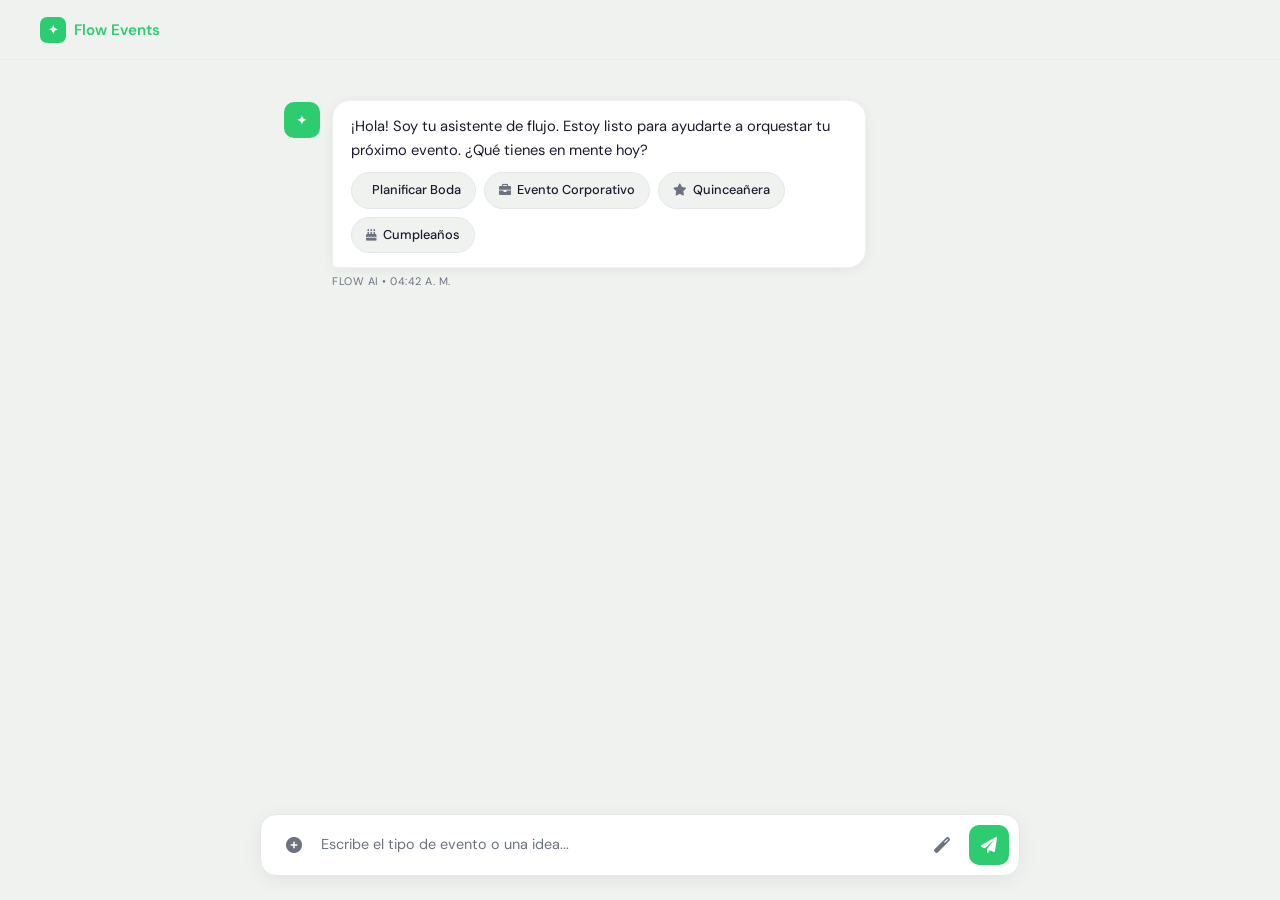
==== Planificador_Front/pages/chatbot.html @ 4703b250 "Agregar archivos del frontend" ====
<!DOCTYPE html>
<html lang="es">
<head>
    <meta charset="UTF-8">
    <meta name="viewport" content="width=device-width, initial-scale=1.0">
    <title>Flow Events</title>
    <link href="https://fonts.googleapis.com/css2?family=Playfair+Display:ital,wght@0,700;1,700&family=DM+Sans:wght@300;400;500;600&display=swap" rel="stylesheet">
    <link rel="stylesheet" href="https://cdnjs.cloudflare.com/ajax/libs/font-awesome/6.0.0/css/all.min.css">
    <link rel="stylesheet" href="/css/styles.css">
    <style>
        *, *::before, *::after { box-sizing: border-box; margin: 0; padding: 0; }

        :root {
            --green: #2ECC71;
            --green-dark: #1a9e52;
            --green-light: #d4f5e2;
            --green-muted: rgba(46,204,113,0.12);
            --bg: #f0f2f0;
            --text: #1a1a2e;
            --muted: #6b7280;
            --border: #e5e7eb;
            --radius: 18px;
            --bubble-user: #2563eb;
            --bubble-ai: #ffffff;
        }

        html, body {
            height: 100%;
            font-family: 'DM Sans', sans-serif;
            background: var(--bg);
            color: var(--text);
        }

        /* ── FULL-HEIGHT LAYOUT ── */
        .chat-page {
            display: flex;
            flex-direction: column;
            height: 100vh;
            overflow: hidden;
        }

        /* ── NAVBAR ── */
        .navbar {
            display: flex;
            align-items: center;
            justify-content: space-between;
            padding: 0 40px;
            height: 60px;
            background: rgba(240,242,240,0.95);
            backdrop-filter: blur(12px);
            flex-shrink: 0;
            border-bottom: 1px solid var(--border);
            z-index: 50;
        }

        .nav-brand {
            display: flex;
            align-items: center;
            gap: 8px;
            font-weight: 600;
            font-size: 0.95rem;
            color: var(--green);
            cursor: pointer;
        }

        .nav-brand .brand-icon {
            width: 26px;
            height: 26px;
            background: var(--green);
            border-radius: 7px;
            display: flex;
            align-items: center;
            justify-content: center;
            font-size: 0.75rem;
            color: white;
        }

        .nav-center {
            display: flex;
            gap: 4px;
        }

        .nav-center button {
            background: none;
            border: none;
            padding: 7px 14px;
            font-family: 'DM Sans', sans-serif;
            font-size: 0.85rem;
            font-weight: 500;
            color: var(--muted);
            cursor: pointer;
            border-radius: 8px;
            transition: all 0.2s;
        }

        .nav-center button:hover { color: var(--text); background: rgba(0,0,0,0.05); }
        .nav-center button.active { color: var(--green); font-weight: 600; }

        .nav-right {
            display: flex;
            align-items: center;
            gap: 12px;
        }

        /* Estilos para la información del usuario */
        .user-info {
            display: flex;
            align-items: center;
            gap: 12px;
            background: rgba(0,0,0,0.03);
            padding: 5px 16px 5px 12px;
            border-radius: 50px;
        }

        .user-avatar {
            width: 32px;
            height: 32px;
            background: var(--green);
            border-radius: 50%;
            display: flex;
            align-items: center;
            justify-content: center;
            color: white;
            font-weight: 600;
            font-size: 0.85rem;
        }

        .user-name {
            color: #1a1a2e;
            font-weight: 500;
            font-size: 0.85rem;
        }

        .user-role {
            padding: 3px 10px;
            border-radius: 50px;
            font-size: 0.7rem;
            font-weight: 600;
        }

        .btn-logout {
            background: transparent;
            color: #dc3545;
            border: 1px solid #dc3545;
            padding: 7px 16px;
            border-radius: 50px;
            font-size: 0.8rem;
            font-weight: 600;
            cursor: pointer;
            transition: all 0.2s;
            font-family: 'DM Sans', sans-serif;
        }

        .btn-logout:hover {
            background: #dc3545;
            color: white;
        }

        /* ── CHAT AREA ── */
        .chat-area {
            flex: 1;
            overflow-y: auto;
            padding: 40px 0 20px;
            scroll-behavior: smooth;
        }

        .chat-inner {
            max-width: 760px;
            margin: 0 auto;
            padding: 0 24px;
            display: flex;
            flex-direction: column;
            gap: 28px;
        }

        /* ── MESSAGE ROW ── */
        .msg-row {
            display: flex;
            align-items: flex-start;
            gap: 12px;
        }

        .msg-row.user {
            flex-direction: row-reverse;
        }

        /* AI avatar */
        .ai-avatar {
            width: 36px;
            height: 36px;
            background: var(--green);
            border-radius: 10px;
            display: flex;
            align-items: center;
            justify-content: center;
            flex-shrink: 0;
            font-size: 0.9rem;
            color: white;
            margin-top: 2px;
        }

        /* Bubble */
        .bubble-wrap {
            display: flex;
            flex-direction: column;
            gap: 6px;
            max-width: 75%;
        }

        .msg-row.user .bubble-wrap {
            align-items: flex-end;
        }

        .bubble {
            padding: 14px 18px;
            border-radius: 18px;
            font-size: 0.92rem;
            line-height: 1.6;
            position: relative;
        }

        /* AI bubble */
        .msg-row.assistant .bubble {
            background: var(--bubble-ai);
            color: var(--text);
            border-bottom-left-radius: 4px;
            box-shadow: 0 2px 12px rgba(0,0,0,0.06);
            border: 1px solid rgba(0,0,0,0.06);
        }

        /* User bubble */
        .msg-row.user .bubble {
            background: var(--bubble-user);
            color: white;
            border-bottom-right-radius: 4px;
        }

        .bubble-meta {
            font-size: 0.68rem;
            color: var(--muted);
            letter-spacing: 0.5px;
            text-transform: uppercase;
        }

        .msg-row.user .bubble-meta { text-align: right; }

        /* Suggestion chips */
        .chips {
            display: flex;
            flex-wrap: wrap;
            gap: 8px;
            margin-top: 10px;
        }

        .chip {
            display: flex;
            align-items: center;
            gap: 6px;
            padding: 7px 14px;
            background: var(--bg);
            border: 1px solid var(--border);
            border-radius: 20px;
            font-size: 0.8rem;
            font-weight: 500;
            color: var(--text);
            cursor: pointer;
            transition: all 0.2s;
        }

        .chip:hover {
            border-color: var(--green);
            color: var(--green);
            background: var(--green-muted);
        }

        .chip i { font-size: 0.75rem; color: var(--muted); }
        .chip:hover i { color: var(--green); }

        /* ── TYPING INDICATOR ── */
        .typing-indicator {
            display: flex;
            align-items: center;
            gap: 5px;
            padding: 14px 18px;
            background: white;
            border-radius: 18px;
            border-bottom-left-radius: 4px;
            box-shadow: 0 2px 12px rgba(0,0,0,0.06);
            border: 1px solid rgba(0,0,0,0.06);
            width: fit-content;
        }

        .typing-dot {
            width: 7px;
            height: 7px;
            background: var(--green);
            border-radius: 50%;
            animation: typingBounce 1.2s ease-in-out infinite;
        }

        .typing-dot:nth-child(2) { animation-delay: 0.15s; }
        .typing-dot:nth-child(3) { animation-delay: 0.3s; }

        @keyframes typingBounce {
            0%, 60%, 100% { transform: translateY(0); opacity: 0.4; }
            30% { transform: translateY(-5px); opacity: 1; }
        }

        .typing-label {
            font-size: 0.75rem;
            color: var(--muted);
            margin-left: 4px;
            font-style: italic;
        }

        /* ── INPUT AREA ── */
        .input-area {
            flex-shrink: 0;
            padding: 16px 24px 24px;
            background: transparent;
        }

        .input-wrap {
            max-width: 760px;
            margin: 0 auto;
        }

        .input-bar {
            display: flex;
            align-items: center;
            gap: 10px;
            background: white;
            border: 1px solid var(--border);
            border-radius: 16px;
            padding: 10px 10px 10px 16px;
            box-shadow: 0 4px 20px rgba(0,0,0,0.06);
            transition: box-shadow 0.2s, border-color 0.2s;
        }

        .input-bar:focus-within {
            border-color: var(--green);
            box-shadow: 0 4px 20px rgba(46,204,113,0.15);
        }

        .btn-attach {
            width: 34px;
            height: 34px;
            border-radius: 8px;
            background: none;
            border: none;
            color: var(--muted);
            font-size: 1rem;
            cursor: pointer;
            display: flex;
            align-items: center;
            justify-content: center;
            flex-shrink: 0;
            transition: color 0.2s;
        }

        .btn-attach:hover { color: var(--green); }

        .chat-input-field {
            flex: 1;
            border: none;
            outline: none;
            font-family: 'DM Sans', sans-serif;
            font-size: 0.9rem;
            color: var(--text);
            background: transparent;
            resize: none;
            line-height: 1.5;
        }

        .chat-input-field::placeholder { color: var(--muted); }

        .btn-magic {
            width: 34px;
            height: 34px;
            border-radius: 8px;
            background: none;
            border: none;
            color: var(--muted);
            font-size: 1rem;
            cursor: pointer;
            display: flex;
            align-items: center;
            justify-content: center;
            flex-shrink: 0;
            transition: color 0.2s;
        }

        .btn-magic:hover { color: var(--green); }

        .btn-send {
            width: 40px;
            height: 40px;
            border-radius: 10px;
            background: var(--green);
            border: none;
            color: white;
            font-size: 1rem;
            cursor: pointer;
            display: flex;
            align-items: center;
            justify-content: center;
            flex-shrink: 0;
            transition: all 0.2s;
        }

        .btn-send:hover {
            background: var(--green-dark);
            transform: scale(1.05);
        }

        .btn-send:disabled {
            background: var(--border);
            color: var(--muted);
            cursor: not-allowed;
            transform: none;
        }

        /* ── SAVE FLOATING BUTTON ── */
        .save-button-container {
            position: fixed;
            bottom: 100px;
            right: 30px;
            z-index: 200;
        }

        .save-button-container.hidden { display: none; }

        .btn-save-floating {
            background: var(--green);
            color: white;
            border: none;
            padding: 13px 22px;
            border-radius: 14px;
            cursor: pointer;
            font-family: 'DM Sans', sans-serif;
            font-size: 0.875rem;
            font-weight: 600;
            box-shadow: 0 8px 24px rgba(46,204,113,0.4);
            display: flex;
            align-items: center;
            gap: 8px;
            transition: all 0.25s ease;
            animation: floatIn 0.3s ease;
        }

        @keyframes floatIn {
            from { opacity: 0; transform: translateY(16px) scale(0.95); }
            to { opacity: 1; transform: translateY(0) scale(1); }
        }

        .btn-save-floating:hover {
            background: var(--green-dark);
            transform: translateY(-2px);
            box-shadow: 0 12px 30px rgba(46,204,113,0.45);
        }

        /* ── SUCCESS MESSAGE STYLE ── */
        .bubble-success {
            background: var(--green-light) !important;
            border-color: rgba(46,204,113,0.3) !important;
        }

        .bubble-success a { color: var(--green-dark); font-weight: 600; }

        /* ── RESPONSIVE ── */
        @media (max-width: 640px) {
            .navbar { padding: 0 16px; }
            .nav-center { display: none; }
            .chat-inner { padding: 0 14px; gap: 20px; }
            .input-area { padding: 12px 14px 18px; }
            .bubble { font-size: 0.875rem; }
            .bubble-wrap { max-width: 88%; }
            .save-button-container { right: 14px; bottom: 90px; }
            .user-name { display: none; }
            .user-info { padding: 5px 12px; }
        }
    </style>
</head>
<body>
<div class="chat-page">

    <!-- ── NAVBAR ── -->
    <nav class="navbar">
        <div class="nav-brand" onclick="window.location.href='/index.html'">
            <div class="brand-icon">✦</div>
            Flow Events
        </div>
        <div class="nav-center" id="navCenter"></div>
        <div class="nav-right" id="auth-buttons"></div>
    </nav>

    <!-- ── CHAT MESSAGES ── -->
    <div class="chat-area" id="chatArea">
        <div class="chat-inner" id="chatMessages">

            <!-- Welcome message -->
            <div class="msg-row assistant">
                <div class="ai-avatar">✦</div>
                <div class="bubble-wrap">
                    <div class="bubble">
                        ¡Hola! Soy tu asistente de flujo. Estoy listo para ayudarte a orquestar tu próximo evento. ¿Qué tienes en mente hoy?
                        <div class="chips" id="initialChips">
                            <div class="chip" onclick="enviarChip('Planificar Boda')"><i class="fas fa-rings-wedding"></i> Planificar Boda</div>
                            <div class="chip" onclick="enviarChip('Evento Corporativo')"><i class="fas fa-briefcase"></i> Evento Corporativo</div>
                            <div class="chip" onclick="enviarChip('Quinceañera')"><i class="fas fa-star"></i> Quinceañera</div>
                            <div class="chip" onclick="enviarChip('Cumpleaños')"><i class="fas fa-birthday-cake"></i> Cumpleaños</div>
                        </div>
                    </div>
                    <div class="bubble-meta">Flow AI • <span id="initTime"></span></div>
                </div>
            </div>

        </div>
    </div>

    <!-- ── INPUT ── -->
    <div class="input-area">
        <div class="input-wrap">
            <div class="input-bar">
                <button class="btn-attach" title="Adjuntar"><i class="fas fa-plus-circle"></i></button>
                <input
                    class="chat-input-field"
                    id="mensaje"
                    type="text"
                    placeholder="Escribe el tipo de evento o una idea..."
                    onkeypress="if(event.key==='Enter') enviarMensaje()"
                    autocomplete="off"
                >
                <button class="btn-magic" title="Sugerencias"><i class="fas fa-magic"></i></button>
                <button class="btn-send" id="btnSend" onclick="enviarMensaje()" title="Enviar">
                    <i class="fas fa-paper-plane"></i>
                </button>
            </div>
        </div>
    </div>

</div>

<!-- ── FLOATING SAVE BUTTON ── -->
<div class="save-button-container hidden" id="saveButtonContainer">
    <button class="btn-save-floating" id="floatingSaveBtn" onclick="guardarEventoDesdeFlotante()">
        <i class="fas fa-save"></i> Guardar Evento
    </button>
</div>

<script src="/js/api.js"></script>
<script>
    // ── Init time ──
    document.getElementById('initTime').textContent = new Date().toLocaleTimeString('es-CO', { hour: '2-digit', minute: '2-digit' });

    let esperandoRespuestaIA = false;
    let ultimosDatosEvento = null;

    const TIPOS_VALIDOS = ['Boda', 'Cumpleaños', 'Grado', 'Quinceañera', 'BabyShower', 'FiestaInfantil', 'Despedida', 'Aniversario', 'EventoCorporativo'];

    function escapeHTML(str) {
        if (!str) return '';
        return str.replace(/[&<>"']/g, m => ({'&':'&amp;','<':'&lt;','>':'&gt;','"':'&quot;',"'":'&#39;'}[m]));
    }

    function getTime() {
        return new Date().toLocaleTimeString('es-CO', { hour: '2-digit', minute: '2-digit' });
    }

    function normalizarTipoEvento(tipo) {
        if (!tipo) return 'Boda';
        let tipoLimpio = tipo.trim();
        for (const valido of TIPOS_VALIDOS) {
            if (tipoLimpio.toLowerCase() === valido.toLowerCase()) return valido;
        }
        for (const valido of TIPOS_VALIDOS) {
            if (tipoLimpio.toLowerCase().includes(valido.toLowerCase()) ||
                valido.toLowerCase().includes(tipoLimpio.toLowerCase())) return valido;
        }
        if (tipoLimpio.toLowerCase().includes('boda')) return 'Boda';
        if (tipoLimpio.toLowerCase().includes('cumple')) return 'Cumpleaños';
        if (tipoLimpio.toLowerCase().includes('grado') || tipoLimpio.toLowerCase().includes('gradu')) return 'Grado';
        if (tipoLimpio.toLowerCase().includes('quince')) return 'Quinceañera';
        return 'Boda';
    }

    function extraerDatosParaGuardar(respuesta) {
        // Estrategia 1: leer el bloque estructurado ---DATOS_EVENTO---
        const bloqueMatch = respuesta.match(/---DATOS_EVENTO---([\s\S]*?)---FIN_DATOS---/);
        if (bloqueMatch) {
            const bloque = bloqueMatch[1];
            const get = (campo) => {
                const m = bloque.match(new RegExp(campo + ':\s*(.+)', 'i'));
                return m ? m[1].trim() : null;
            };
            const tipo      = normalizarTipoEvento(get('TIPO') || '');
            const presupStr = (get('PRESUPUESTO') || '').replace(/[$.\s]/g, '').replace(/,/g, '');
            const persStr   = (get('PERSONAS') || '').replace(/\D/g, '');
            const ciudad    = get('CIUDAD') || null;
            const fechaRaw  = get('FECHA') || null;

            const presupuesto = presupStr ? parseInt(presupStr) : null;
            const personas    = persStr   ? parseInt(persStr)   : null;

            // Validar fecha ISO o convertir
            let fechaISO = null;
            if (fechaRaw) {
                if (/^\d{4}-\d{2}-\d{2}$/.test(fechaRaw)) {
                    fechaISO = fechaRaw;
                } else {
                    const meses = {'enero':'01','febrero':'02','marzo':'03','abril':'04','mayo':'05',
                        'junio':'06','julio':'07','agosto':'08','septiembre':'09','octubre':'10',
                        'noviembre':'11','diciembre':'12'};
                    const fm = fechaRaw.match(/(\d{1,2})\s*(?:de)?\s*([a-záéíóúñ]+)\s*(?:de)?\s*(\d{4})/i);
                    if (fm) {
                        const mes = meses[fm[2].toLowerCase()];
                        if (mes) fechaISO = `${fm[3]}-${mes}-${fm[1].padStart(2,'0')}`;
                    }
                }
            }

            if (tipo && presupuesto && personas && ciudad) {
                return { tipo, presupuesto, personas, ciudad, fecha: fechaISO };
            }
        }

        // Estrategia 2: extraccion heuristica de la respuesta libre
        const tipoMatch      = respuesta.match(/TIPO:\s*([^\n\r|]+)/i);
        const presupMatch    = respuesta.match(/PRESUPUESTO:\s*\$?([\d.,]+)/i);
        const persMatch      = respuesta.match(/PERSONAS:\s*(\d+)/i);
        const ciudadMatch    = respuesta.match(/CIUDAD:\s*([^\n\r|]+)/i);
        const fechaMatch     = respuesta.match(/FECHA:\s*(\d{4}-\d{2}-\d{2}|\d{1,2}[\/\-]\d{1,2}[\/\-]\d{4})/i);

        const tipo      = tipoMatch   ? normalizarTipoEvento(tipoMatch[1].trim())                            : null;
        const presup2   = presupMatch ? parseInt(presupMatch[1].replace(/[.,]/g,''))                         : null;
        const personas2 = persMatch   ? parseInt(persMatch[1])                                               : null;
        const ciudad2   = ciudadMatch ? ciudadMatch[1].trim()                                                : null;
        const fecha2    = fechaMatch  ? fechaMatch[1]                                                        : null;

        if (tipo && presup2 && personas2 && ciudad2) {
            return { tipo, presupuesto: presup2, personas: personas2, ciudad: ciudad2, fecha: fecha2 };
        }
        return null;
    }

    function mostrarBotonGuardar(datosEvento) {
        if (datosEvento) {
            ultimosDatosEvento = datosEvento;
            document.getElementById('saveButtonContainer').classList.remove('hidden');
        }
    }

    async function guardarEventoDesdeFlotante() {
        if (!ultimosDatosEvento) { alert('No hay datos de evento para guardar.'); return; }
        if (typeof usuarioActual === 'undefined' || !usuarioActual) {
            alert('Debes iniciar sesión primero.');
            window.location.href = '/pages/login.html';
            return;
        }
        const datos = ultimosDatosEvento;
        const eventoData = {
            usuario_id: usuarioActual.id,
            conversacion_id: typeof conversacionId !== 'undefined' ? conversacionId : null,
            nombre: `${datos.tipo} - ${datos.fecha || new Date().toLocaleDateString()}`,
            tipo_evento: datos.tipo,
            fecha_evento: datos.fecha || null,
            num_personas: parseInt(datos.personas),
            presupuesto_total: parseFloat(datos.presupuesto),
            ciudad: datos.ciudad
        };

        const btn = document.getElementById('floatingSaveBtn');
        if (btn) { btn.disabled = true; btn.innerHTML = '<i class="fas fa-spinner fa-spin"></i> Guardando...'; }

        try {
            const response = await fetch(`${API_URL}/eventos/guardar/`, {
                method: 'POST',
                headers: { 'Content-Type': 'application/json' },
                body: JSON.stringify(eventoData)
            });
            const data = await response.json();

            if (response.ok && data.success) {
                document.getElementById('saveButtonContainer').classList.add('hidden');
                ultimosDatosEvento = null;
                appendMessage('assistant', `✅ ¡Evento guardado exitosamente! Puedes verlo en <a href="/pages/mis-eventos.html" style="color:var(--green-dark);font-weight:600">Mis Eventos</a>`, true);
            } else {
                alert('Error: ' + (data.error || 'Error desconocido al guardar el evento'));
                if (btn) { btn.disabled = false; btn.innerHTML = '<i class="fas fa-save"></i> Guardar Evento'; }
            }
        } catch (error) {
            alert('Error de conexión: ' + error.message);
            if (btn) { btn.disabled = false; btn.innerHTML = '<i class="fas fa-save"></i> Guardar Evento'; }
        }
    }

    // ── Append message ──
    function appendMessage(role, htmlContent, isSuccess = false) {
        const chatMessages = document.getElementById('chatMessages');
        const time = getTime();

        if (role === 'user') {
            const row = document.createElement('div');
            row.className = 'msg-row user';
            row.innerHTML = `
                <div class="bubble-wrap">
                    <div class="bubble">${htmlContent}</div>
                    <div class="bubble-meta">Tú • ${time}</div>
                </div>`;
            chatMessages.appendChild(row);
        } else {
            const row = document.createElement('div');
            row.className = 'msg-row assistant';
            row.innerHTML = `
                <div class="ai-avatar">✦</div>
                <div class="bubble-wrap">
                    <div class="bubble${isSuccess ? ' bubble-success' : ''}">${htmlContent}</div>
                    <div class="bubble-meta">Flow AI • ${time}</div>
                </div>`;
            chatMessages.appendChild(row);
        }

        scrollToBottom();
        return chatMessages.lastElementChild;
    }

    // ── Typing indicator ──
    function showTyping() {
        const chatMessages = document.getElementById('chatMessages');
        const row = document.createElement('div');
        row.className = 'msg-row assistant';
        row.id = 'typingRow';
        row.innerHTML = `
            <div class="ai-avatar">✦</div>
            <div class="bubble-wrap">
                <div class="typing-indicator">
                    <div class="typing-dot"></div>
                    <div class="typing-dot"></div>
                    <div class="typing-dot"></div>
                    <span class="typing-label">Analizando flujos...</span>
                </div>
            </div>`;
        chatMessages.appendChild(row);
        scrollToBottom();
    }

    function hideTyping() {
        const el = document.getElementById('typingRow');
        if (el) el.remove();
    }

    function scrollToBottom() {
        const area = document.getElementById('chatArea');
        area.scrollTop = area.scrollHeight;
    }

    // ── Send chip ──
    function enviarChip(texto) {
        document.getElementById('mensaje').value = texto;
        enviarMensaje();
    }

    // ── Send message ──
    async function enviarMensaje() {
        if (esperandoRespuestaIA) return;

        const input = document.getElementById('mensaje');
        const mensaje = input.value.trim();
        if (!mensaje) return;

        if (typeof usuarioActual === 'undefined' || !usuarioActual) {
            alert('Debes iniciar sesión para usar el asistente.');
            window.location.href = '/pages/login.html';
            return;
        }

        if (typeof conversacionId === 'undefined' || !conversacionId) {
            await iniciarConversacion();
        }

        esperandoRespuestaIA = true;
        const btnSend = document.getElementById('btnSend');
        if (btnSend) btnSend.disabled = true;

        // Remove initial chips
        const chips = document.getElementById('initialChips');
        if (chips) chips.remove();

        appendMessage('user', escapeHTML(mensaje));
        input.value = '';

        showTyping();

        try {
            const response = await fetch(`${API_URL}/chatbot/groq/`, {
                method: 'POST',
                headers: { 'Content-Type': 'application/json' },
                body: JSON.stringify({
                    mensaje: mensaje,
                    conversacion_id: typeof conversacionId !== 'undefined' ? conversacionId : null,
                    usuario_id: usuarioActual?.id
                })
            });

            const data = await response.json();
            hideTyping();

            let respuesta = data.respuesta || 'Lo siento, no pude procesar tu solicitud.';

            const datosExtraidos = extraerDatosParaGuardar(respuesta);
            if (datosExtraidos) mostrarBotonGuardar(datosExtraidos);

            // Ocultar bloque de datos estructurado (no mostrar al usuario)
            let respuestaLimpia = respuesta.replace(/---DATOS_EVENTO---[\s\S]*?---FIN_DATOS---/g, '').trim();
            let respuestaHTML = respuestaLimpia.replace(/\n/g, '<br>');
            respuestaHTML = respuestaHTML.replace(/\*\*(.*?)\*\*/g, '<strong>$1</strong>');

            appendMessage('assistant', respuestaHTML);

        } catch (error) {
            console.error('Error:', error);
            hideTyping();
            appendMessage('assistant', '❌ Error de conexión. Por favor, intenta de nuevo.');
        } finally {
            esperandoRespuestaIA = false;
            if (btnSend) btnSend.disabled = false;
        }
    }

    // ── FUNCIONES DE AUTH Y NAVBAR ──
    function actualizarNavbarChatbot() {
        const navCenter = document.getElementById('navCenter');
        if (!navCenter) return;

        const esAdmin = typeof usuarioActual !== 'undefined' && usuarioActual && usuarioActual.rol === 'admin';

        let botones = `
            <button onclick="window.location.href='/index.html'">Inicio</button>
            <button class="active" onclick="window.location.href='/pages/chatbot.html'">Crear Evento</button>
            <button onclick="window.location.href='/pages/mis-eventos.html'">Mis Eventos</button>
            
        `;

        if (esAdmin) {
            botones += `
                <button onclick="window.location.href='/pages/admin/usuarios.html'">Usuarios</button>
                <button onclick="window.location.href='/pages/admin/proveedores.html'">Proveedores</button>
                <button onclick="window.location.href='/pages/admin/planes.html'">Planes</button>
            `;
        }

        navCenter.innerHTML = botones;
    }

    function renderUserInfo() {
        const authDiv = document.getElementById('auth-buttons');
        if (!authDiv) return;
        
        if (typeof usuarioActual !== 'undefined' && usuarioActual) {
        
            const rolClass = usuarioActual.rol === 'admin' ? 'admin' : 'cliente';
            const rolColor = usuarioActual.rol === 'admin' ? '#dc3545' : '#2ECC71';
            
            authDiv.innerHTML = `
                <div class="user-info">
                    <div class="user-avatar">${usuarioActual.nombre ? usuarioActual.nombre.charAt(0).toUpperCase() : "U"}</div>
                    <span class="user-name" style="color: #1a1a2e; font-weight: 500;">${escapeHTML(usuarioActual.nombre)}</span>
                    <span class="user-role" style="background: ${rolColor}; color: white; padding: 3px 10px; border-radius: 50px; font-size: 0.7rem; font-weight: 600;">${usuarioActual.rol}</span>
                </div>
                <button onclick="cerrarSesion()" style="background: transparent; color: #dc3545; border: 1px solid #dc3545; padding: 7px 16px; border-radius: 50px; font-size: 0.8rem; font-weight: 600; cursor: pointer; transition: all 0.2s; font-family: 'DM Sans', sans-serif;">Cerrar sesión</button>
            `;
        } else {
            authDiv.innerHTML = `
                <button onclick="window.location.href='/pages/login.html'" style="background: transparent; border: 1px solid #2ECC71; color: #2ECC71; padding: 7px 16px; border-radius: 50px; font-size: 0.8rem; font-weight: 600; cursor: pointer;">Iniciar sesión</button>
                <button onclick="window.location.href='/pages/registro.html'" style="background: #2ECC71; color: white; border: none; padding: 7px 16px; border-radius: 50px; font-size: 0.8rem; font-weight: 600; cursor: pointer;">Registrarse</button>
            `;
        }
    }

    // ── INIT ──
    if (typeof usuarioActual === 'undefined' || !usuarioActual) {
        setTimeout(() => { window.location.href = '/pages/login.html'; }, 2000);
    } else {
        actualizarNavbarChatbot();
        renderUserInfo();
        if (typeof conversacionId === 'undefined' || !conversacionId) {
            if (typeof iniciarConversacion === 'function') iniciarConversacion();
        }
    }
</script>
</body>
</html>
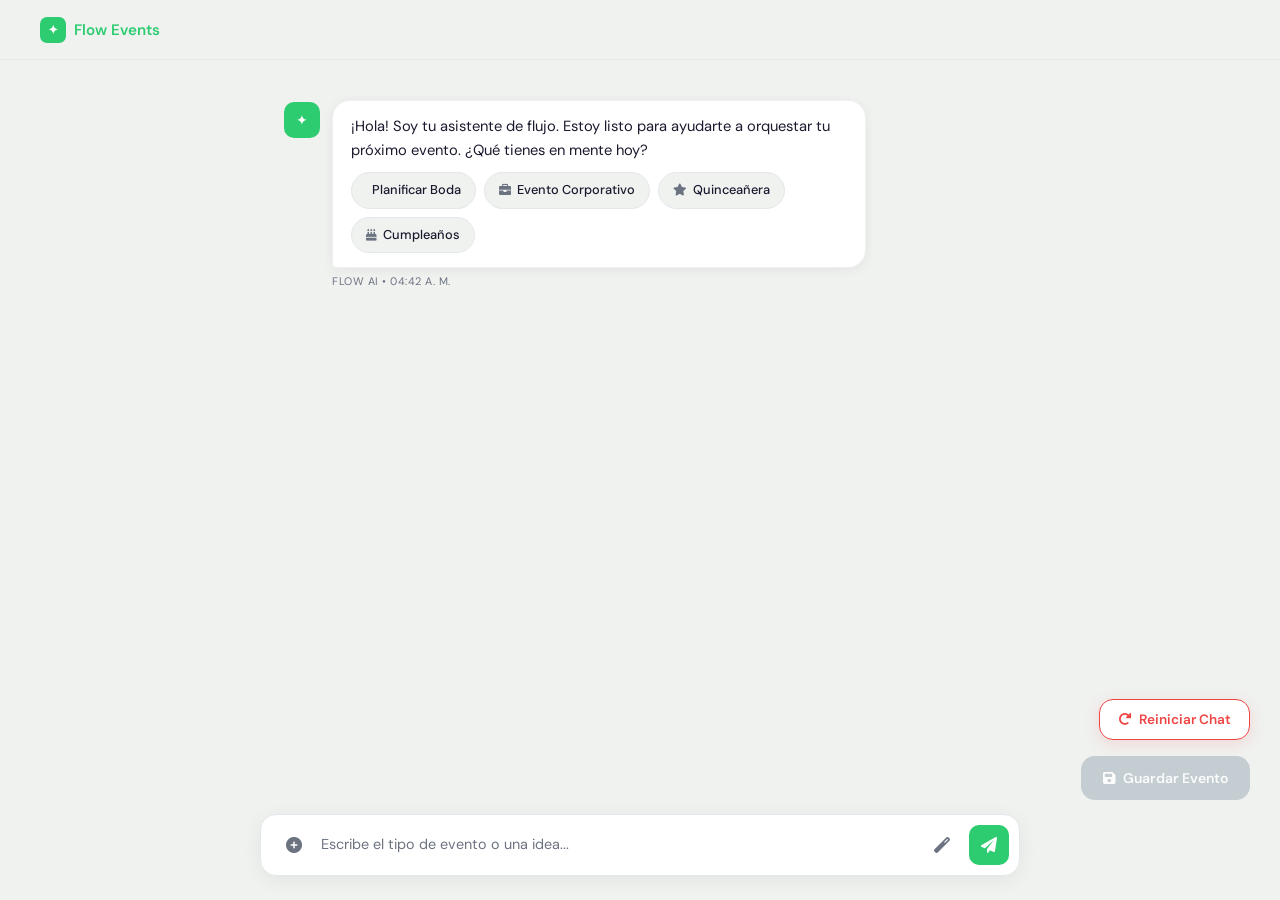
==== commit 2fe13387: "Actualización de frontend, backend y base semántica" ====
--- a/Planificador_Front/pages/chatbot.html
+++ b/Planificador_Front/pages/chatbot.html
@@ -428,8 +428,6 @@
             z-index: 200;
         }
 
-        .save-button-container.hidden { display: none; }
-
         .btn-save-floating {
             background: var(--green);
             color: white;
@@ -448,16 +446,77 @@
             animation: floatIn 0.3s ease;
         }
 
-        @keyframes floatIn {
-            from { opacity: 0; transform: translateY(16px) scale(0.95); }
-            to { opacity: 1; transform: translateY(0) scale(1); }
-        }
-
-        .btn-save-floating:hover {
+        .btn-save-floating:disabled {
+            background: #b0bec5;
+            box-shadow: none;
+            cursor: not-allowed;
+            opacity: 0.7;
+            transform: none !important;
+        }
+
+        .btn-save-floating:not(:disabled):hover {
             background: var(--green-dark);
             transform: translateY(-2px);
             box-shadow: 0 12px 30px rgba(46,204,113,0.45);
         }
+
+        /* ── RESET BUTTON ── */
+        .btn-reset-chat {
+            position: fixed;
+            bottom: 160px;
+            right: 30px;
+            z-index: 200;
+            background: #fff;
+            color: #ef4444;
+            border: 1.5px solid #ef4444;
+            padding: 11px 18px;
+            border-radius: 14px;
+            cursor: pointer;
+            font-family: 'DM Sans', sans-serif;
+            font-size: 0.85rem;
+            font-weight: 600;
+            display: flex;
+            align-items: center;
+            gap: 7px;
+            box-shadow: 0 4px 16px rgba(239,68,68,0.15);
+            transition: all 0.22s ease;
+        }
+        .btn-reset-chat:hover {
+            background: #ef4444;
+            color: #fff;
+            box-shadow: 0 8px 24px rgba(239,68,68,0.35);
+            transform: translateY(-2px);
+        }
+        .reset-modal-overlay {
+            display: none;
+            position: fixed;
+            inset: 0;
+            background: rgba(0,0,0,0.45);
+            z-index: 1000;
+            align-items: center;
+            justify-content: center;
+        }
+        .reset-modal-overlay.active { display: flex; }
+        .reset-modal {
+            background: #fff;
+            border-radius: 18px;
+            padding: 32px 28px 24px;
+            max-width: 360px;
+            width: 90%;
+            box-shadow: 0 20px 60px rgba(0,0,0,0.18);
+            text-align: center;
+            animation: floatIn 0.25s ease;
+        }
+        .reset-modal-icon { font-size: 2rem; margin-bottom: 12px; }
+        .reset-modal h3 { font-family: 'Playfair Display', serif; font-size: 1.25rem; color: var(--text); margin-bottom: 8px; }
+        .reset-modal p { font-size: 0.88rem; color: var(--muted); margin-bottom: 24px; line-height: 1.5; }
+        .reset-modal-actions { display: flex; gap: 10px; justify-content: center; }
+        .reset-modal-actions button { padding: 10px 22px; border-radius: 10px; font-family: 'DM Sans', sans-serif; font-size: 0.875rem; font-weight: 600; cursor: pointer; border: none; transition: all 0.18s; }
+        .btn-modal-cancel { background: var(--border); color: var(--muted); }
+        .btn-modal-cancel:hover { background: #d1d5db; }
+        .btn-modal-confirm { background: #ef4444; color: white; }
+        .btn-modal-confirm:hover { background: #dc2626; }
+        @media (max-width: 640px) { .btn-reset-chat { right: 14px; bottom: 155px; } }
 
         /* ── SUCCESS MESSAGE STYLE ── */
         .bubble-success {
@@ -541,13 +600,31 @@
 
 </div>
 
-<!-- ── FLOATING SAVE BUTTON ── -->
-<div class="save-button-container hidden" id="saveButtonContainer">
-    <button class="btn-save-floating" id="floatingSaveBtn" onclick="guardarEventoDesdeFlotante()">
+<!-- ── FLOATING SAVE BUTTON ── siempre visible; se activa cuando hay 5 datos ── -->
+<div class="save-button-container" id="saveButtonContainer">
+    <button class="btn-save-floating" id="floatingSaveBtn" onclick="guardarEventoDesdeFlotante()" disabled title="Completa el evento en el chat para habilitar">
         <i class="fas fa-save"></i> Guardar Evento
     </button>
 </div>
 
+
+<!-- ── RESET CHAT BUTTON ── -->
+<button class="btn-reset-chat" onclick="mostrarModalReset()" title="Reiniciar conversación">
+    <i class="fas fa-redo-alt"></i> Reiniciar Chat
+</button>
+
+<!-- ── MODAL CONFIRMACIÓN RESET ── -->
+<div class="reset-modal-overlay" id="resetModalOverlay">
+    <div class="reset-modal">
+        <div class="reset-modal-icon">🔄</div>
+        <h3>¿Reiniciar conversación?</h3>
+        <p>Se borrará todo el historial del chat y los datos del evento. Esta acción no se puede deshacer.</p>
+        <div class="reset-modal-actions">
+            <button class="btn-modal-cancel" onclick="cerrarModalReset()">Cancelar</button>
+            <button class="btn-modal-confirm" onclick="confirmarReset()">Sí, reiniciar</button>
+        </div>
+    </div>
+</div>
 <script src="/js/api.js"></script>
 <script>
     // ── Init time ──
@@ -568,49 +645,49 @@
     }
 
     function normalizarTipoEvento(tipo) {
-        if (!tipo) return 'Boda';
-        let tipoLimpio = tipo.trim();
-        for (const valido of TIPOS_VALIDOS) {
-            if (tipoLimpio.toLowerCase() === valido.toLowerCase()) return valido;
-        }
-        for (const valido of TIPOS_VALIDOS) {
-            if (tipoLimpio.toLowerCase().includes(valido.toLowerCase()) ||
-                valido.toLowerCase().includes(tipoLimpio.toLowerCase())) return valido;
-        }
-        if (tipoLimpio.toLowerCase().includes('boda')) return 'Boda';
-        if (tipoLimpio.toLowerCase().includes('cumple')) return 'Cumpleaños';
-        if (tipoLimpio.toLowerCase().includes('grado') || tipoLimpio.toLowerCase().includes('gradu')) return 'Grado';
-        if (tipoLimpio.toLowerCase().includes('quince')) return 'Quinceañera';
-        return 'Boda';
+        if (!tipo) return '';
+        const t = tipo.toLowerCase().trim()
+            .replace(/á/g,'a').replace(/é/g,'e').replace(/í/g,'i')
+            .replace(/ó/g,'o').replace(/ú/g,'u').replace(/ñ/g,'n');
+        if (t.includes('boda') || t.includes('matrimonio'))   return 'Boda';
+        if (t.includes('cumple'))                              return 'Cumpleaños';
+        if (t.includes('grado') || t.includes('gradu'))       return 'Grado';
+        if (t.includes('quince'))                              return 'Quinceañera';
+        if (t.includes('baby') || t.includes('shower'))       return 'BabyShower';
+        if (t.includes('infantil'))                            return 'FiestaInfantil';
+        if (t.includes('despedida'))                           return 'Despedida';
+        if (t.includes('aniversario'))                         return 'Aniversario';
+        if (t.includes('corporativo'))                         return 'EventoCorporativo';
+        return tipo.trim();
     }
 
     function extraerDatosParaGuardar(respuesta) {
-        // Estrategia 1: leer el bloque estructurado ---DATOS_EVENTO---
+        // ── Estrategia 1: bloque estructurado del backend ──────────────
         const bloqueMatch = respuesta.match(/---DATOS_EVENTO---([\s\S]*?)---FIN_DATOS---/);
         if (bloqueMatch) {
             const bloque = bloqueMatch[1];
             const get = (campo) => {
-                const m = bloque.match(new RegExp(campo + ':\s*(.+)', 'i'));
+                const m = bloque.match(new RegExp(campo + ':\\s*(.+)', 'i'));
                 return m ? m[1].trim() : null;
             };
-            const tipo      = normalizarTipoEvento(get('TIPO') || '');
-            const presupStr = (get('PRESUPUESTO') || '').replace(/[$.\s]/g, '').replace(/,/g, '');
-            const persStr   = (get('PERSONAS') || '').replace(/\D/g, '');
-            const ciudad    = get('CIUDAD') || null;
-            const fechaRaw  = get('FECHA') || null;
-
-            const presupuesto = presupStr ? parseInt(presupStr) : null;
-            const personas    = persStr   ? parseInt(persStr)   : null;
-
-            // Validar fecha ISO o convertir
+            const tipo       = normalizarTipoEvento(get('TIPO') || '');
+            const presupuStr = (get('PRESUPUESTO') || '').replace(/[^0-9]/g, '');
+            const personasStr= (get('PERSONAS')   || '').replace(/[^0-9]/g, '');
+            const ciudad     = get('CIUDAD') || null;
+            const fechaRaw   = get('FECHA')  || null;
+            const presupuesto= presupuStr  ? Number(presupuStr)  : null;
+            const personas   = personasStr ? parseInt(personasStr) : null;
+
             let fechaISO = null;
             if (fechaRaw) {
                 if (/^\d{4}-\d{2}-\d{2}$/.test(fechaRaw)) {
                     fechaISO = fechaRaw;
                 } else {
-                    const meses = {'enero':'01','febrero':'02','marzo':'03','abril':'04','mayo':'05',
-                        'junio':'06','julio':'07','agosto':'08','septiembre':'09','octubre':'10',
-                        'noviembre':'11','diciembre':'12'};
+                    const meses = {
+                        'enero':'01','febrero':'02','marzo':'03','abril':'04','mayo':'05',
+                        'junio':'06','julio':'07','agosto':'08','septiembre':'09',
+                        'octubre':'10','noviembre':'11','diciembre':'12'
+                    };
                     const fm = fechaRaw.match(/(\d{1,2})\s*(?:de)?\s*([a-záéíóúñ]+)\s*(?:de)?\s*(\d{4})/i);
                     if (fm) {
                         const mes = meses[fm[2].toLowerCase()];
@@ -618,39 +695,141 @@
                     }
                 }
             }
-
             if (tipo && presupuesto && personas && ciudad) {
                 return { tipo, presupuesto, personas, ciudad, fecha: fechaISO };
             }
         }
-
-        // Estrategia 2: extraccion heuristica de la respuesta libre
-        const tipoMatch      = respuesta.match(/TIPO:\s*([^\n\r|]+)/i);
-        const presupMatch    = respuesta.match(/PRESUPUESTO:\s*\$?([\d.,]+)/i);
-        const persMatch      = respuesta.match(/PERSONAS:\s*(\d+)/i);
-        const ciudadMatch    = respuesta.match(/CIUDAD:\s*([^\n\r|]+)/i);
-        const fechaMatch     = respuesta.match(/FECHA:\s*(\d{4}-\d{2}-\d{2}|\d{1,2}[\/\-]\d{1,2}[\/\-]\d{4})/i);
-
-        const tipo      = tipoMatch   ? normalizarTipoEvento(tipoMatch[1].trim())                            : null;
-        const presup2   = presupMatch ? parseInt(presupMatch[1].replace(/[.,]/g,''))                         : null;
-        const personas2 = persMatch   ? parseInt(persMatch[1])                                               : null;
-        const ciudad2   = ciudadMatch ? ciudadMatch[1].trim()                                                : null;
-        const fecha2    = fechaMatch  ? fechaMatch[1]                                                        : null;
-
-        if (tipo && presup2 && personas2 && ciudad2) {
-            return { tipo, presupuesto: presup2, personas: personas2, ciudad: ciudad2, fecha: fecha2 };
+        // ── Estrategia 2: heurística sobre texto libre ──────────────────
+        const tipoM   = respuesta.match(/TIPO:\s*([^\n\r]+)/i);
+        const pptoM   = respuesta.match(/PRESUPUESTO:\s*\$?([\d.,]+)/i);
+        const persM   = respuesta.match(/PERSONAS:\s*(\d+)/i);
+        const ciudM   = respuesta.match(/CIUDAD:\s*([^\n\r]+)/i);
+        const fechaM  = respuesta.match(/FECHA:\s*(\d{4}-\d{2}-\d{2})/i);
+        const tipo2   = tipoM  ? normalizarTipoEvento(tipoM[1].trim()) : null;
+        const ppto2   = pptoM  ? parseInt(pptoM[1].replace(/[.,]/g,'')) : null;
+        const pers2   = persM  ? parseInt(persM[1])                     : null;
+        const ciud2   = ciudM  ? ciudM[1].trim()                        : null;
+        const fech2   = fechaM ? fechaM[1]                              : null;
+        if (tipo2 && ppto2 && pers2 && ciud2) {
+            return { tipo: tipo2, presupuesto: ppto2, personas: pers2, ciudad: ciud2, fecha: fech2 };
         }
         return null;
     }
 
+    // Estado acumulado del evento (se va llenando con cada respuesta del bot)
+    let estadoEvento = { tipo: null, presupuesto: null, personas: null, ciudad: null, fecha: null };
+
+    function actualizarEstadoEvento(datosNuevos) {
+        // Solo sobreescribe los campos que vienen con valor real
+        if (datosNuevos.tipo)        estadoEvento.tipo        = datosNuevos.tipo;
+        if (datosNuevos.presupuesto) estadoEvento.presupuesto = datosNuevos.presupuesto;
+        if (datosNuevos.personas)    estadoEvento.personas    = datosNuevos.personas;
+        if (datosNuevos.ciudad)      estadoEvento.ciudad      = datosNuevos.ciudad;
+        if (datosNuevos.fecha)       estadoEvento.fecha       = datosNuevos.fecha;
+    }
+
+    function refrescarBotonGuardar() {
+        const btn = document.getElementById('floatingSaveBtn');
+        if (!btn) return;
+        const e = estadoEvento;
+        const completo = e.tipo && e.presupuesto && e.personas && e.ciudad;
+        if (completo) {
+            ultimosDatosEvento = { ...e };
+            btn.disabled = false;
+            btn.title = '¡Haz clic para guardar tu evento!';
+        } else {
+            btn.disabled = true;
+            const faltantes = [];
+            if (!e.tipo)        faltantes.push('tipo de evento');
+            if (!e.presupuesto) faltantes.push('presupuesto');
+            if (!e.personas)    faltantes.push('número de personas');
+            if (!e.ciudad)      faltantes.push('ciudad');
+            if (!e.fecha)       faltantes.push('fecha');
+            btn.title = 'Faltan datos: ' + faltantes.join(', ');
+        }
+    }
+
+    function extraerDatosParciales(respuesta) {
+        // Intenta extraer cualquier dato disponible de la respuesta del bot
+        // (no exige que todos estén presentes)
+        const datos = {};
+
+        // ── Estrategia 1: bloque estructurado del backend ──────────────
+        const bloqueMatch = respuesta.match(/---DATOS_EVENTO---([\s\S]*?)---FIN_DATOS---/);
+        if (bloqueMatch) {
+            const bloque = bloqueMatch[1];
+            const get = (campo) => {
+                const m = bloque.match(new RegExp(campo + ':\\s*(.+)', 'i'));
+                return m ? m[1].trim() : null;
+            };
+            const tipoRaw    = get('TIPO');
+            const presupuStr = (get('PRESUPUESTO') || '').replace(/[^0-9]/g, '');
+            const personasStr= (get('PERSONAS')    || '').replace(/[^0-9]/g, '');
+            const ciudadRaw  = get('CIUDAD');
+            const fechaRaw   = get('FECHA');
+
+            if (tipoRaw && !tipoRaw.includes('['))        datos.tipo        = normalizarTipoEvento(tipoRaw);
+            if (presupuStr && presupuStr !== '0')         datos.presupuesto = Number(presupuStr);
+            if (personasStr && personasStr !== '0')       datos.personas    = parseInt(personasStr);
+            if (ciudadRaw && !ciudadRaw.includes('['))    datos.ciudad      = ciudadRaw;
+            if (fechaRaw  && /^\d{4}-\d{2}-\d{2}$/.test(fechaRaw)) datos.fecha = fechaRaw;
+        }
+
+        // ── Estrategia 2: parsear la tarjeta resumen visual del bot ─────
+        // Detecta líneas como: "• 🎉 Tipo: Cumpleaños" o "Tipo de evento: Grado"
+        if (!datos.tipo) {
+            const m = respuesta.match(/Tipo(?:\s+de\s+evento)?[:\s]+([A-Za-záéíóúÁÉÍÓÚñÑ]+)/i);
+            if (m) datos.tipo = normalizarTipoEvento(m[1].trim());
+        }
+        if (!datos.presupuesto) {
+            const m = respuesta.match(/Presupuesto[:\s]+\$?([\d.,]+)\s*COP/i);
+            if (m) {
+                const n = Number(m[1].replace(/[.,]/g, ''));
+                if (n > 0) datos.presupuesto = n;
+            }
+        }
+        if (!datos.personas) {
+            const m = respuesta.match(/Personas[:\s]+(\d+)/i);
+            if (m) datos.personas = parseInt(m[1]);
+        }
+        if (!datos.ciudad) {
+            const m = respuesta.match(/Ciudad[:\s]+([A-Za-záéíóúÁÉÍÓÚñÑ\s]+?)(?:\n|•|$)/i);
+            if (m) {
+                const c = m[1].trim();
+                if (c && !c.includes('[')) datos.ciudad = c;
+            }
+        }
+        if (!datos.fecha) {
+            // Formato ISO yyyy-mm-dd
+            const m = respuesta.match(/Fecha[:\s]+(\d{4}-\d{2}-\d{2})/i);
+            if (m) datos.fecha = m[1];
+            else {
+                // Formato "29 de mayo del 2026" o "29 de mayo de 2026"
+                const meses = {
+                    'enero':'01','febrero':'02','marzo':'03','abril':'04','mayo':'05',
+                    'junio':'06','julio':'07','agosto':'08','septiembre':'09',
+                    'octubre':'10','noviembre':'11','diciembre':'12'
+                };
+                const fm = respuesta.match(/Fecha[:\s]+(\d{1,2})\s+de\s+([a-záéíóúñ]+)\s+(?:del?\s+)?(\d{4})/i);
+                if (fm) {
+                    const mes = meses[fm[2].toLowerCase()];
+                    if (mes) datos.fecha = `${fm[3]}-${mes}-${fm[1].padStart(2,'0')}`;
+                }
+            }
+        }
+
+        return datos;
+    }
+
     function mostrarBotonGuardar(datosEvento) {
-        if (datosEvento) {
-            ultimosDatosEvento = datosEvento;
-            document.getElementById('saveButtonContainer').classList.remove('hidden');
-        }
+        // Compatibilidad con llamadas antiguas — ya no oculta/muestra, solo actualiza
+        if (datosEvento) actualizarEstadoEvento(datosEvento);
+        refrescarBotonGuardar();
     }
 
     async function guardarEventoDesdeFlotante() {
+        const btn = document.getElementById('floatingSaveBtn');
+        if (btn && btn.disabled) return;
         if (!ultimosDatosEvento) { alert('No hay datos de evento para guardar.'); return; }
         if (typeof usuarioActual === 'undefined' || !usuarioActual) {
             alert('Debes iniciar sesión primero.');
@@ -658,18 +837,21 @@
             return;
         }
         const datos = ultimosDatosEvento;
+        const fechaDefault = new Date();
+        fechaDefault.setMonth(fechaDefault.getMonth() + 3);
+        const fechaISO = datos.fecha || fechaDefault.toISOString().split('T')[0];
+
         const eventoData = {
-            usuario_id: usuarioActual.id,
-            conversacion_id: typeof conversacionId !== 'undefined' ? conversacionId : null,
-            nombre: `${datos.tipo} - ${datos.fecha || new Date().toLocaleDateString()}`,
-            tipo_evento: datos.tipo,
-            fecha_evento: datos.fecha || null,
-            num_personas: parseInt(datos.personas),
-            presupuesto_total: parseFloat(datos.presupuesto),
-            ciudad: datos.ciudad
+            usuario_id:        usuarioActual.id,
+            conversacion_id:   typeof conversacionId !== 'undefined' ? conversacionId : null,
+            nombre:            `${datos.tipo} - ${fechaISO}`,
+            tipo_evento:       datos.tipo,
+            fecha_evento:      fechaISO,
+            num_personas:      parseInt(datos.personas) || 1,
+            presupuesto_total: Number(datos.presupuesto) || 0,
+            ciudad:            datos.ciudad || 'Florencia'
         };
 
-        const btn = document.getElementById('floatingSaveBtn');
         if (btn) { btn.disabled = true; btn.innerHTML = '<i class="fas fa-spinner fa-spin"></i> Guardando...'; }
 
         try {
@@ -681,8 +863,10 @@
             const data = await response.json();
 
             if (response.ok && data.success) {
-                document.getElementById('saveButtonContainer').classList.add('hidden');
+                // Resetear estado del evento para una nueva planificación
+                estadoEvento = { tipo: null, presupuesto: null, personas: null, ciudad: null, fecha: null };
                 ultimosDatosEvento = null;
+                if (btn) { btn.disabled = true; btn.innerHTML = '<i class="fas fa-save"></i> Guardar Evento'; btn.title = 'Evento guardado'; }
                 appendMessage('assistant', `✅ ¡Evento guardado exitosamente! Puedes verlo en <a href="/pages/mis-eventos.html" style="color:var(--green-dark);font-weight:600">Mis Eventos</a>`, true);
             } else {
                 alert('Error: ' + (data.error || 'Error desconocido al guardar el evento'));
@@ -775,6 +959,11 @@
         }
 
         if (typeof conversacionId === 'undefined' || !conversacionId) {
+            // Limpiar estado acumulado para que la nueva conversación
+            // arranque desde cero sin datos de sesiones anteriores
+            estadoEvento = { tipo: null, presupuesto: null, personas: null, ciudad: null, fecha: null };
+            ultimosDatosEvento = null;
+            refrescarBotonGuardar();
             await iniciarConversacion();
         }
 
@@ -807,11 +996,26 @@
 
             let respuesta = data.respuesta || 'Lo siento, no pude procesar tu solicitud.';
 
-            const datosExtraidos = extraerDatosParaGuardar(respuesta);
-            if (datosExtraidos) mostrarBotonGuardar(datosExtraidos);
-
-            // Ocultar bloque de datos estructurado (no mostrar al usuario)
-            let respuestaLimpia = respuesta.replace(/---DATOS_EVENTO---[\s\S]*?---FIN_DATOS---/g, '').trim();
+            // ── Alimentar estado con datos que el backend pudo extraer ──
+            const datosBackend = {};
+            if (data.tipo_evento)  datosBackend.tipo        = normalizarTipoEvento(data.tipo_evento);
+            if (data.presupuesto)  datosBackend.presupuesto = Number(data.presupuesto);
+            if (data.num_personas) datosBackend.personas    = parseInt(data.num_personas);
+            if (data.ciudad)       datosBackend.ciudad      = data.ciudad;
+            if (data.fecha)        datosBackend.fecha       = data.fecha;
+            if (Object.keys(datosBackend).length) actualizarEstadoEvento(datosBackend);
+
+            // ── Alimentar estado con datos del bloque ---DATOS_EVENTO--- ──
+            const datosBotRespuesta = extraerDatosParciales(respuesta);
+            if (Object.keys(datosBotRespuesta).length) actualizarEstadoEvento(datosBotRespuesta);
+
+            // Refrescar botón guardar con el estado acumulado
+            refrescarBotonGuardar();
+
+            // Quitar bloque estructurado antes de mostrar al usuario
+            const respuestaLimpia = respuesta
+                .replace(/---DATOS_EVENTO---[\s\S]*?---FIN_DATOS---/g, '')
+                .trim();
             let respuestaHTML = respuestaLimpia.replace(/\n/g, '<br>');
             respuestaHTML = respuestaHTML.replace(/\*\*(.*?)\*\*/g, '<strong>$1</strong>');
 
@@ -863,7 +1067,7 @@
             
             authDiv.innerHTML = `
                 <div class="user-info">
-                    <div class="user-avatar">${usuarioActual.nombre ? usuarioActual.nombre.charAt(0).toUpperCase() : "U"}</div>
+                    <div class="user-avatar">${(usuarioActual && usuarioActual.nombre) ? usuarioActual.nombre.charAt(0).toUpperCase() : "U"}</div>
                     <span class="user-name" style="color: #1a1a2e; font-weight: 500;">${escapeHTML(usuarioActual.nombre)}</span>
                     <span class="user-role" style="background: ${rolColor}; color: white; padding: 3px 10px; border-radius: 50px; font-size: 0.7rem; font-weight: 600;">${usuarioActual.rol}</span>
                 </div>
@@ -877,6 +1081,71 @@
         }
     }
 
+
+    // ── RESET CHAT ──
+    function mostrarModalReset() {
+        document.getElementById('resetModalOverlay').classList.add('active');
+    }
+
+    function cerrarModalReset() {
+        document.getElementById('resetModalOverlay').classList.remove('active');
+    }
+
+    async function confirmarReset() {
+        cerrarModalReset();
+
+        // 1. Limpiar estado del frontend
+        estadoEvento = { tipo: null, presupuesto: null, personas: null, ciudad: null, fecha: null };
+        ultimosDatosEvento = null;
+        esperandoRespuestaIA = false;
+        refrescarBotonGuardar();
+
+        // 2. Resetear conversacionId para forzar nueva conversación en backend
+        //    IMPORTANTE: se usa window.conversacionId para afectar la variable
+        //    aunque esté declarada en api.js (distinto scope de script).
+        try {
+            const idActual = window.conversacionId;
+            if (idActual) {
+                await fetch(`${API_URL}/chatbot/conversacion/${idActual}/cerrar/`, {
+                    method: 'POST',
+                    headers: { 'Content-Type': 'application/json' }
+                });
+            }
+        } catch(e) { /* silencioso si el endpoint no existe */ }
+        window.conversacionId = null;
+
+        // 3. Limpiar mensajes del chat y restaurar mensaje de bienvenida
+        const chatMessages = document.getElementById('chatMessages');
+        chatMessages.innerHTML = `
+            <div class="msg-row assistant">
+                <div class="ai-avatar">✦</div>
+                <div class="bubble-wrap">
+                    <div class="bubble">
+                        ¡Hola! Soy tu asistente de flujo. Estoy listo para ayudarte a orquestar tu próximo evento. ¿Qué tienes en mente hoy?
+                        <div class="chips" id="initialChips">
+                            <div class="chip" onclick="enviarChip('Planificar Boda')"><i class="fas fa-rings-wedding"></i> Planificar Boda</div>
+                            <div class="chip" onclick="enviarChip('Evento Corporativo')"><i class="fas fa-briefcase"></i> Evento Corporativo</div>
+                            <div class="chip" onclick="enviarChip('Quinceañera')"><i class="fas fa-star"></i> Quinceañera</div>
+                            <div class="chip" onclick="enviarChip('Cumpleaños')"><i class="fas fa-birthday-cake"></i> Cumpleaños</div>
+                        </div>
+                    </div>
+                    <div class="bubble-meta">Flow AI • ${new Date().toLocaleTimeString('es-CO', { hour: '2-digit', minute: '2-digit' })}</div>
+                </div>
+            </div>`;
+
+        // 4. Iniciar nueva conversación en el backend
+        if (typeof iniciarConversacion === 'function') {
+            await iniciarConversacion();
+        }
+
+        scrollToBottom();
+    }
+
+    // Cerrar modal al hacer clic fuera
+    document.getElementById('resetModalOverlay').addEventListener('click', function(e) {
+        if (e.target === this) cerrarModalReset();
+    });
+
     // ── INIT ──
     if (typeof usuarioActual === 'undefined' || !usuarioActual) {
         setTimeout(() => { window.location.href = '/pages/login.html'; }, 2000);
